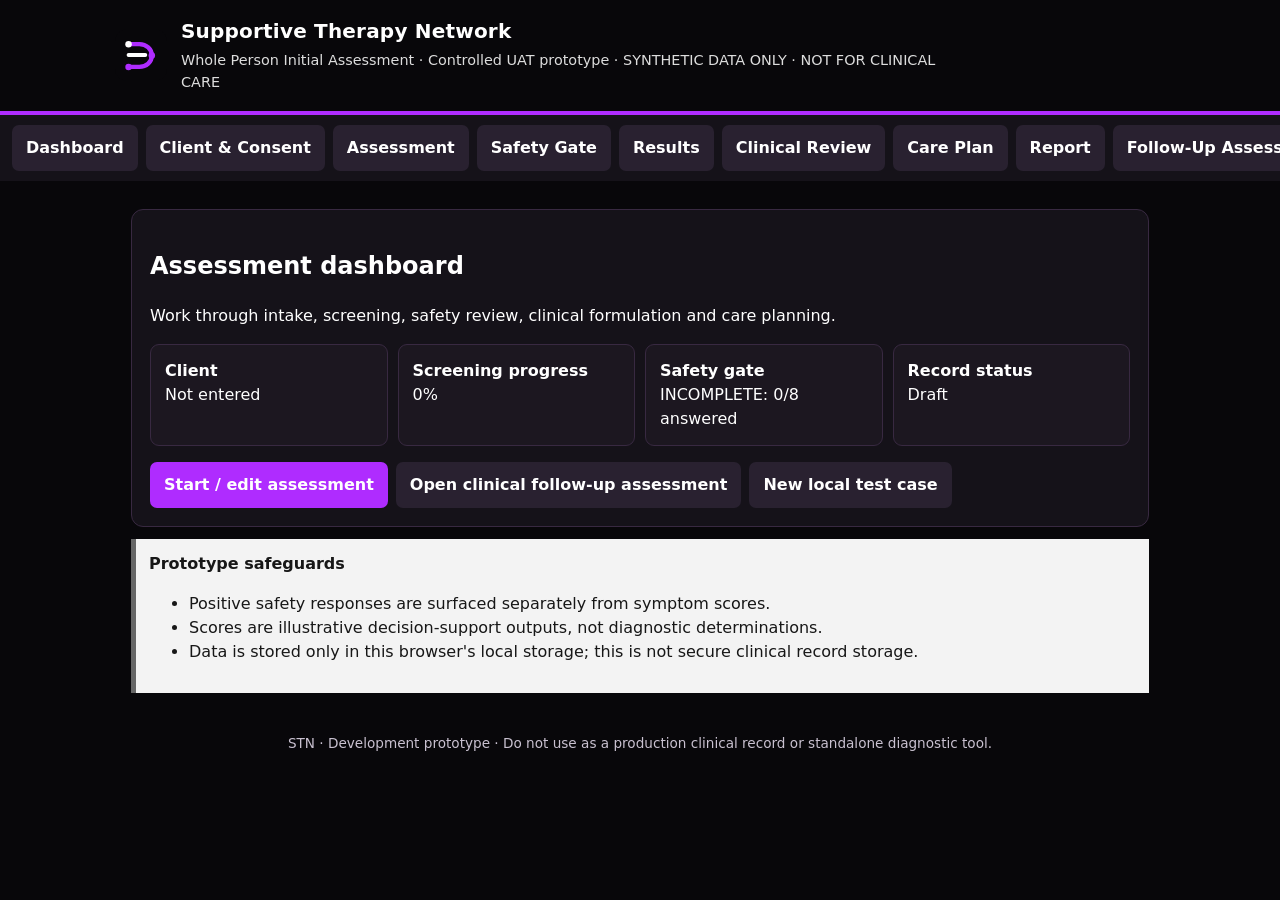
==== prototype/index.html @ 5d3a6917 "Apply STN brand mark, typography and copyright footer" ====
<!doctype html>
<html lang="en-NZ">
<head>
<meta charset="utf-8"><meta name="viewport" content="width=device-width,initial-scale=1,viewport-fit=cover">
<meta name="theme-color" content="#08070a"><meta name="mobile-web-app-capable" content="yes"><meta name="apple-mobile-web-app-capable" content="yes"><meta name="apple-mobile-web-app-status-bar-style" content="black-translucent"><title>STN | Whole Person Initial Assessment</title>
<style>
/* v0.8 controlled UAT: synthetic data only; no clinical deployment */
:root{color-scheme:dark;--ink:#fff;--muted:#c9c1d0;--bg:#08070a;--card:#151219;--line:#382941;--accent:#AF2CFF;--red:#ff626f}
*{box-sizing:border-box}body{margin:0;font:16px/1.5 Inter,ui-sans-serif,system-ui,-apple-system,BlinkMacSystemFont,"Segoe UI",sans-serif;background:var(--bg);color:var(--ink)}header{background:#08070a;color:#fff;padding:18px max(18px,calc((100% - 1050px)/2));border-bottom:4px solid var(--accent)}header h1{margin:0;font-size:1.25rem}header p{margin:4px 0 0;color:#ddd;font-size:.9rem}nav{display:flex;gap:8px;overflow:auto;padding:10px max(12px,calc((100% - 1050px)/2));background:#151219}button{font:inherit;border:0;border-radius:7px;padding:11px 14px;cursor:pointer;font-weight:700}nav button{background:#292130;color:white;white-space:nowrap}.primary{background:var(--accent);color:white}.secondary{background:#292130;color:#fff}.danger{background:#8e1b1b;color:white}main{max-width:1050px;margin:auto;padding:16px}.view{display:none}.view.active{display:block}.card{background:var(--card);border:1px solid var(--line);border-radius:12px;padding:18px;margin:12px 0}.grid{display:grid;grid-template-columns:repeat(auto-fit,minmax(190px,1fr));gap:10px}.stat{padding:14px;border:1px solid var(--line);border-radius:9px;background:#1c1720}.muted{color:var(--muted)}label{display:block;font-weight:700;margin:12px 0 5px}input,textarea,select{width:100%;padding:11px;border:1px solid #5b4b64;border-radius:6px;font:inherit;background:#fff;color:#171717;color-scheme:light}textarea{min-height:80px}.actions{display:flex;flex-wrap:wrap;gap:8px;margin-top:16px}.question{border-top:1px solid var(--line);padding:15px 0}.scale{display:flex;gap:8px;flex-wrap:wrap}.scale label{display:flex;align-items:center;gap:5px;border:1px solid var(--line);padding:7px 10px;border-radius:7px;font-weight:400;margin:4px 0}.scale input{width:auto}.alert{border-left:5px solid var(--red);background:#fff0f0;color:#721c24;padding:13px}.notice{border-left:5px solid #666;background:#f3f3f3;color:#171717;padding:13px}.progress{height:8px;background:#ddd;border-radius:8px;overflow:hidden}.progress div{height:100%;background:var(--accent);width:0}footer{text-align:center;padding:24px;color:var(--muted);font-size:.85rem}table{width:100%;border-collapse:collapse}td,th{text-align:left;border-bottom:1px solid var(--line);padding:8px}@media print{nav,.actions,footer{display:none}body{background:white}.view{display:none!important}#report.view{display:block!important}}

/* Phone-first touch and layout refinements */
html{scroll-behavior:smooth;-webkit-text-size-adjust:100%;text-size-adjust:100%}
body{padding-bottom:env(safe-area-inset-bottom)}
header{padding-top:max(16px,env(safe-area-inset-top));padding-left:max(16px,calc((100% - 1050px)/2));padding-right:max(16px,calc((100% - 1050px)/2))}
nav{position:sticky;top:0;z-index:20;scrollbar-width:thin;padding-left:12px;padding-right:12px}
button{min-height:44px;touch-action:manipulation;-webkit-tap-highlight-color:transparent}
input,textarea,select{font-size:16px;max-width:100%}
.question{scroll-margin-top:100px}
@media(max-width:600px){
  header{padding:14px 16px}
  header h1{font-size:1.12rem}
  header p{font-size:.84rem}
  nav{gap:6px;padding:8px 10px}
  nav button{min-height:42px;padding:9px 12px;font-size:.88rem}
  main{padding:10px}
  .card{padding:14px;border-radius:10px;margin:9px 0}
  h2{font-size:1.22rem;line-height:1.3}
  h3{font-size:1.05rem}
  .grid{grid-template-columns:minmax(0,1fr);gap:8px}
  .stat{padding:12px}
  .actions{display:grid;grid-template-columns:minmax(0,1fr);gap:8px}
  .actions button{width:100%;min-height:46px}
  .scale{display:grid;grid-template-columns:repeat(2,minmax(0,1fr));gap:6px}
  .scale label{margin:0;min-height:44px;padding:9px;align-items:center}
  .scale label:last-child{grid-column:1/-1}
  .scale input{width:18px;height:18px;flex:0 0 auto}
  label{margin-top:14px}
  input,textarea,select{padding:12px}
  textarea{min-height:96px}
  .alert,.notice{padding:12px}
  table{display:block;overflow-x:auto;white-space:nowrap;-webkit-overflow-scrolling:touch}
  footer{padding:20px 12px}
}
@media(max-width:360px){
  .scale{grid-template-columns:minmax(0,1fr)}
  .scale label:last-child{grid-column:auto}
  nav button{font-size:.82rem;padding:8px 10px}
  main{padding:7px}
  .card{padding:12px}
}
@media(prefers-reduced-motion:reduce){html{scroll-behavior:auto}*{animation:none!important;transition:none!important}}

.brand-lockup{display:flex;align-items:center;gap:14px;max-width:1050px;margin:0 auto}.brand-mark{display:block;width:52px;height:52px;flex:0 0 52px;border-radius:12px}.brand-lockup h1{letter-spacing:.01em}.brand-lockup p{max-width:780px}@media(max-width:600px){.brand-lockup{gap:10px}.brand-mark{width:44px;height:44px;flex-basis:44px}}
</style></head>
<body>
<header><div class="brand-lockup"><img class="brand-mark" src="../assets/brand/stn-mark.svg" alt="STN brand mark" width="52" height="52"><div><h1>Supportive Therapy Network</h1><p>Whole Person Initial Assessment · Controlled UAT prototype · SYNTHETIC DATA ONLY · NOT FOR CLINICAL CARE</p></div></div></header>
<nav aria-label="Assessment workflow">
<button onclick="show('dashboard')">Dashboard</button><button onclick="show('client')">Client & Consent</button><button onclick="show('assessment')">Assessment</button><button onclick="show('safety')">Safety Gate</button><button onclick="show('results')">Results</button><button onclick="show('review')">Clinical Review</button><button onclick="show('care')">Care Plan</button><button onclick="show('report')">Report</button>
<button onclick="location.assign(&quot;follow-up-assessment.html&quot;)">Follow-Up Assessment</button></nav>
<main>
<section id="dashboard" class="view active"><div class="card"><h2>Assessment dashboard</h2><p>Work through intake, screening, safety review, clinical formulation and care planning.</p><div class="grid"><div class="stat"><b>Client</b><div id="dashClient">Not entered</div></div><div class="stat"><b>Screening progress</b><div id="dashProgress">0%</div></div><div class="stat"><b>Safety gate</b><div id="dashSafety">Not screened</div></div><div class="stat"><b>Record status</b><div id="dashStatus">Draft</div></div></div><div class="actions"><button class="primary" onclick="show('client')">Start / edit assessment</button><button class="secondary" onclick="location.assign(&quot;follow-up-assessment.html&quot;)">Open clinical follow-up assessment</button><button class="secondary" onclick="newCase()">New local test case</button></div></div><div class="notice"><b>Prototype safeguards</b><ul><li>Positive safety responses are surfaced separately from symptom scores.</li><li>Scores are illustrative decision-support outputs, not diagnostic determinations.</li><li>Data is stored only in this browser's local storage; this is not secure clinical record storage.</li></ul></div></section>
<section id="client" class="view"><div class="card"><h2>Client details and consent</h2><label for="clientId">Client ID (use fictitious data only)</label><input id="clientId"><label for="clientName">Name / preferred name</label><input id="clientName"><label for="dob">Date of birth</label><input id="dob" type="date"><label for="assessDate">Assessment date</label><input id="assessDate" type="date"><label for="clinician">Clinician</label><input id="clinician"><label for="presenting">Presenting concern</label><textarea id="presenting"></textarea><label for="consent">Consent confirmed</label><select id="consent"><option value="">Select</option><option>Yes</option><option>No</option><option>Deferred</option></select><div class="actions"><button class="primary" onclick="saveClient()">Save client</button><button class="secondary" onclick="saveClientAndContinue()">Continue to screening</button></div></div></section>
<section id="assessment" class="view"><div class="card"><h2>Whole-person screening</h2><p class="muted">Demonstration items only. Rate 0–4 based on the assessment conversation. These are not validated instruments.</p><div class="progress"><div id="bar"></div></div><div id="questions"></div><div class="actions"><button class="primary" onclick="saveData();show('safety')">Save and continue to safety</button></div></div></section>
<section id="safety" class="view"><div class="card"><h2>Safety gate</h2><div class="alert"><b>Clinical review required:</b> this prototype does not determine emergency disposition or replace a real-time risk assessment. If there is immediate danger, follow local emergency and organisational procedures.</div><div id="riskQuestions"></div><label for="riskNotes">Immediate safety actions / clinician notes</label><textarea id="riskNotes"></textarea><div class="actions"><button class="primary" onclick="saveSafety()">Save safety screen</button><button class="secondary" onclick="calculate()">Review results</button></div></div></section>
<section id="results" class="view"><div class="card"><h2>Integrated screening results</h2><div id="resultsBox"></div><div class="actions"><button class="primary" onclick="calculate()">Recalculate summary</button><button class="secondary" onclick="show('review')">Clinician review</button></div></div></section>
<section id="review" class="view"><div class="card"><h2>Clinical review</h2><label for="safetyReview">Human safety review / actions documented (required when any safety item is Yes, Unsure, Declined or Not asked). Simulation note only — this does not notify, assign or hand over to a clinician.</label><textarea id="safetyReview"></textarea><label for="mse">Mental state examination</label><textarea id="mse"></textarea><label for="formulation">Clinical formulation</label><textarea id="formulation"></textarea><label for="differential">Differential considerations / exclusions</label><textarea id="differential"></textarea><label for="protective">Protective factors</label><textarea id="protective"></textarea><label for="impression">Clinical impression (clinician-authored)</label><textarea id="impression"></textarea><label for="signoff">Clinician name / sign-off</label><input id="signoff"><div class="actions"><button class="primary" onclick="saveReview()">Save clinical review</button><button class="secondary" onclick="show('care')">Continue to care plan</button></div></div></section>
<section id="care" class="view"><div class="card"><h2>Whole-person care plan</h2><label for="strengths">Client strengths and preferences</label><textarea id="strengths"></textarea><label for="goals">Agreed goals</label><textarea id="goals"></textarea><label for="plan">Interventions, supports and referrals</label><textarea id="plan"></textarea><label for="followup">Follow-up date</label><input id="followup" type="date"><label for="actionsSafety">Safety / crisis plan and escalation arrangements</label><textarea id="actionsSafety"></textarea><div class="actions"><button class="primary" onclick="saveCare()">Save care plan</button><button class="secondary" onclick="show('report')">View report</button></div></div></section>
<section id="report" class="view"><div class="card"><h2>Assessment summary report</h2><div id="reportBox"></div><div class="actions"><button class="primary" onclick="window.print()">Print / save as PDF</button><button class="secondary" onclick="show('dashboard')">Return to dashboard</button></div></div></section>
</main><footer>STN · Development prototype · Do not use as a production clinical record or standalone diagnostic tool.</footer>
<script>
const qs=[['mood','Low mood or loss of interest','Mood'],['sleep','Sleep disturbance','Mood'],['energy','Low energy or fatigue','Mood'],['worry','Excessive or difficult-to-control worry','Anxiety'],['tension','Restlessness or feeling on edge','Anxiety'],['trauma','Intrusive trauma-related memories or reactions','Trauma'],['avoid','Avoidance of trauma reminders','Trauma'],['attention','Persistent attention or organisation difficulties','Attention'],['function','Impact on daily functioning','Functioning']];
const risks=[['suicide','Thoughts of suicide or wishing to be dead'],['selfharm','Recent self-harm thoughts or behaviour'],['attempt','Previous suicide attempt or serious suicidal behaviour'],['violence','Thoughts of seriously harming another person'],['psychosis','Current hallucinations, severe paranoia or loss of reality testing'],['mania','Markedly elevated or irritable mood with reduced need for sleep or risky behaviour'],['substance','Acute substance use creating significant safety concerns'],['danger','Current abuse, exploitation or immediate environmental danger']];const safetyResponses=['Yes','No','Unsure','Declined','Not asked'];
const A={client:{},answers:{},risk:{},review:{},care:{},final:false};const $=id=>document.getElementById(id);
function reviewFormMatchesSaved(){const r=A.review||{};return ['safetyReview','mse','formulation','differential','protective','impression','signoff'].every(id=>$(id).value===(r[id]||''))}
function careFormMatchesSaved(){const p=A.care||{};return ['strengths','goals','plan','followup','actionsSafety'].every(id=>$(id).value===(p[id]||''))}
function show(id){if(A.persistenceError&&id!=='dashboard'){alert('Browser storage is unavailable. Return to the dashboard and stop this assessment; no further workflow steps are permitted.');return}if(id==='assessment'&&(!A.client||A.client.consent!=='Yes'||$('consent').value!=='Yes'||$('clientId').value.trim()!==A.client.clientId||$('clientName').value.trim()!==A.client.name||$('dob').value!==A.client.dob||$('assessDate').value!==A.client.assessDate||$('clinician').value.trim()!==A.client.clinician)){alert('Save current client details and confirm consent before screening.');return}if(id==='safety'&&qs.some(q=>A.answers[q[0]]===undefined)){alert('Answer every screening item before opening the safety gate.');return}if(id==='results'&&(!A.safetySaved||!A.scores||risks.some(q=>!safetyResponses.includes(A.risk[q[0]])))){alert('Complete and save every safety-gate response, then calculate the screening summary.');return}if(id==='review'&&(!A.scores||!A.safetySaved)){alert('Complete screening and save the safety review before clinical review.');return}if(id==='care'&&(!A.reviewSaved||!reviewFormMatchesSaved())){alert('Save the current clinician review and sign-off before creating the care plan.');return}if(id==='report'&&(!A.careSaved||!careFormMatchesSaved())){alert('Save the current care plan before opening the report.');return}document.querySelectorAll('.view').forEach(x=>x.classList.remove('active'));$(id).classList.add('active');render()}
function saveData(){try{localStorage.setItem('stnPrototype',JSON.stringify(A));A.persistenceError=false;return true}catch(e){A.persistenceError=true;alert('Browser storage failed. Stop this workflow; do not continue with unsaved client information. '+e.message);return false}}
function restore(){try{const saved=JSON.parse(localStorage.getItem('stnPrototype')||'null');if(saved&&typeof saved==='object'&&!Array.isArray(saved)){for(const key of ['client','answers','risk','review','care','scores'])if(saved[key]&&typeof saved[key]==='object'&&!Array.isArray(saved[key]))A[key]=saved[key];for(const key of ['final','safetySaved','reviewSaved','careSaved'])if(typeof saved[key]==='boolean')A[key]=saved[key]}}catch(e){try{localStorage.removeItem('stnPrototype')}catch(ignore){}};fillForms();render()}
function fillForms(){const map={clientId:A.client.clientId,clientName:A.client.name,dob:A.client.dob,assessDate:A.client.assessDate,clinician:A.client.clinician,presenting:A.client.presenting,consent:A.client.consent,safetyReview:A.review.safetyReview,mse:A.review.mse,formulation:A.review.formulation,differential:A.review.differential,protective:A.review.protective,impression:A.review.impression,signoff:A.review.signoff,strengths:A.care.strengths,goals:A.care.goals,plan:A.care.plan,followup:A.care.followup,actionsSafety:A.care.actionsSafety};for(const [k,v] of Object.entries(map))if($(k))$(k).value=v||'';if($('riskNotes'))$('riskNotes').value=A.risk.notes||''}
function saveClient(){const client={clientId:$('clientId').value.trim(),name:$('clientName').value.trim(),dob:$('dob').value,assessDate:$('assessDate').value,clinician:$('clinician').value.trim(),presenting:$('presenting').value,consent:$('consent').value};if(!client.clientId||!client.name||!client.dob||!client.assessDate||!client.clinician){alert('Client ID, name, date of birth, assessment date and clinician are required.');return false}if(client.consent!=='Yes'){alert('Confirmed consent is required to continue. If consent is declined or deferred, stop this prototype workflow.');return false}const previousClient=A.client||{};const hasPreviousClient=!!(previousClient.clientId||previousClient.name||previousClient.dob);const identityChanged=hasPreviousClient&&(previousClient.clientId!==client.clientId||previousClient.name!==client.name||previousClient.dob!==client.dob);A.client=client;if(identityChanged){A.answers={};A.risk={};A.review={};A.care={};A.scores=null;A.safetySaved=false;A.reviewSaved=false;A.careSaved=false;A.final=false}else{A.scores=null;A.safetySaved=false;A.reviewSaved=false;A.careSaved=false;A.final=false}if(!saveData())return false;render();alert('Saved in this browser only. Synthetic data only.');return true}
function saveClientAndContinue(){if(saveClient())show('assessment')}
function renderQuestions(){$('questions').innerHTML=qs.map((q,i)=>'<div class="question"><b>'+(i+1)+'. '+q[1]+'</b><div class="scale">'+[0,1,2,3,4].map(v=>'<label><input type="radio" name="'+q[0]+'" value="'+v+'" '+(String(A.answers[q[0]])===String(v)?'checked':'')+' onchange="setAnswer(&quot;'+q[0]+'&quot;,this.value)"> '+v+' — '+['None','Mild','Moderate','Marked','Severe'][v]+'</label>').join('')+'</div></div>').join('')}
function renderRisks(){$('riskQuestions').innerHTML=risks.map(q=>'<div class="question"><b>'+q[1]+'</b><div class="actions">'+safetyResponses.map(value=>'<button class="'+(A.risk[q[0]]===value?(value==='Yes'?'danger':'primary'):'secondary')+'" onclick="setRisk(&quot;'+q[0]+'&quot;,&quot;'+value+'&quot;)">'+value+'</button>').join('')+'</div></div>').join('')}
function setAnswer(key,value){const previous=A.answers[key];A.answers[key]=value;A.scores=null;A.safetySaved=false;A.reviewSaved=false;A.careSaved=false;A.final=false;if(!saveData()){if(previous===undefined)delete A.answers[key];else A.answers[key]=previous;render();return}render()}
function setRisk(key,value){const previous=A.risk[key];A.risk[key]=value;A.safetySaved=false;A.scores=null;A.reviewSaved=false;A.careSaved=false;A.final=false;if(!saveData()){if(previous===undefined)delete A.risk[key];else A.risk[key]=previous;render();return}render()}
function band(n){return 'Descriptive response total only — no validated severity threshold'}
function calculate(){if(qs.some(q=>A.answers[q[0]]===undefined)){alert('Answer every screening item before calculating results.');return}if(!A.safetySaved||risks.some(q=>!safetyResponses.includes(A.risk[q[0]]))){alert('Complete and save every safety-gate response. Unanswered items are not treated as No.');return}A.scores={Mood:['mood','sleep','energy'].reduce((s,k)=>s+(+A.answers[k]||0),0),Anxiety:['worry','tension'].reduce((s,k)=>s+(+A.answers[k]||0),0),Trauma:['trauma','avoid'].reduce((s,k)=>s+(+A.answers[k]||0),0),Attention:['attention'].reduce((s,k)=>s+(+A.answers[k]||0),0),Functioning:['function'].reduce((s,k)=>s+(+A.answers[k]||0),0)};if(!saveData())return;renderResults();show('results')}
function flags(){return risks.filter(([key])=>A.risk&&A.risk[key]!==undefined&&A.risk[key]!=='No').map(([key])=>key)}
function renderResults(){const s=A.scores||{};const f=flags();$('resultsBox').innerHTML='<div class="grid">'+Object.entries(s).map(([k,v])=>'<div class="stat"><b>'+esc(k)+'</b><h2>'+esc(v)+'</h2>'+esc(band(v))+'</div>').join('')+'</div><div class="'+(f.length?'alert':'notice')+'"><b>'+(f.length?'Safety response(s) require human review':'No positive responses recorded — not a safety clearance')+'</b><p>'+(f.length?f.map(key=>key+' ('+A.risk[key]+')').join(', '):'A negative screen does not establish absence of risk.')+'</p></div><p>These demonstration scores are not validated clinical scales, do not establish a diagnosis and must not be used alone for triage or treatment decisions.</p>'}
function saveSafety(){const missing=risks.filter(q=>!safetyResponses.includes(A.risk[q[0]]));if(missing.length){alert('Safety screen incomplete. Record a response or explicitly select Not asked for every item: '+missing.map(q=>q[0]).join(', '));return}A.risk.notes=$('riskNotes').value;A.safetySaved=true;A.reviewSaved=false;A.careSaved=false;A.final=false;if(!saveData())return;render();alert('Safety responses saved locally. Any positive response requires direct clinician review; this is not an emergency disposition.')}
function saveReview(){if(!A.scores||!A.safetySaved){alert('Complete screening and save the safety gate before clinical review.');return}const review={safetyReview:$('safetyReview').value,mse:$('mse').value,formulation:$('formulation').value,differential:$('differential').value,protective:$('protective').value,impression:$('impression').value,signoff:$('signoff').value.trim()};if(flags().length&&!review.safetyReview.trim()){alert('A Yes, Unsure, Declined or Not asked safety response requires a documented human safety review note before the simulated workflow can proceed. This note does not create a handover.');return}if(!review.signoff){alert('Clinician sign-off name is required.');return}A.review=review;A.reviewSaved=true;A.careSaved=false;if(!saveData())return;alert('Clinical review saved locally. This is not an authenticated electronic signature.')}
function saveCare(){if(!A.reviewSaved){alert('Save clinician review and sign-off first.');return}const care={strengths:$('strengths').value,goals:$('goals').value,plan:$('plan').value,followup:$('followup').value,actionsSafety:$('actionsSafety').value};if(!care.goals.trim()||!care.plan.trim()){alert('Agreed goals and interventions / supports / referrals are required.');return}A.care=care;A.careSaved=true;if(!saveData())return;render();alert('Care plan saved locally. This does not constitute clinical finalisation.')}
function esc(value){return String(value??'').replace(/&/g,'&amp;').replace(/</g,'&lt;').replace(/>/g,'&gt;').replace(/"/g,'&quot;').replace(/'/g,'&#39;')}
function renderReport(){const c=A.client||{},r=A.review||{},p=A.care||{},s=A.scores||{};$('reportBox').innerHTML='<h3>Client and assessment</h3><p><b>ID:</b> '+esc(c.clientId)+'<br><b>Name:</b> '+esc(c.name)+'<br><b>Date:</b> '+esc(c.assessDate)+'<br><b>Clinician:</b> '+esc(c.clinician)+'<br><b>Consent:</b> '+esc(c.consent||'Not recorded')+'</p><h3>Screening summary</h3><table><tr><th>Domain</th><th>Illustrative score</th><th>Band</th></tr>'+Object.entries(s).map(([k,v])=>'<tr><td>'+esc(k)+'</td><td>'+esc(v)+'</td><td>'+esc(band(v))+'</td></tr>').join('')+'</table><h3>Safety gate</h3><p>'+(flags().length?'Positive responses: '+flags().join(', '):'No positive responses recorded')+'</p><p>' +esc(A.risk.notes)+'</p><h3>Clinical review</h3><p><b>Human safety review / actions documented:</b> '+esc(r.safetyReview)+'</p><p><b>MSE:</b> '+esc(r.mse)+'</p><p><b>Formulation:</b> '+esc(r.formulation)+'</p><p><b>Differential:</b> '+esc(r.differential)+'</p><p><b>Protective factors:</b> '+esc(r.protective)+'</p><p><b>Clinical impression:</b> '+esc(r.impression)+'</p><p><b>Sign-off:</b> '+esc(r.signoff)+'</p><h3>Care plan</h3><p><b>Strengths:</b> '+esc(p.strengths)+'</p><p><b>Goals:</b> '+esc(p.goals)+'</p><p><b>Interventions and referrals:</b> '+esc(p.plan)+'</p><p><b>Safety plan:</b> '+esc(p.actionsSafety)+'</p><p><b>Follow-up:</b> '+esc(p.followup)+'</p>'}
function render(){const n=Object.keys(A.answers).length;const answered=risks.filter(q=>safetyResponses.includes(A.risk[q[0]])).length;$('dashClient').textContent=A.client.name||A.client.clientId||'Not entered';$('dashProgress').textContent=Math.round(n/qs.length*100)+'%';$('dashSafety').textContent=A.safetySaved?(flags().length?'Human review required: '+flags().length+' safety item(s)':'No positive responses recorded; this is not a safety clearance'):'INCOMPLETE: '+answered+'/'+risks.length+' answered';$('dashStatus').textContent=A.final?'Finalised':'Draft';$('bar').style.width=Math.round(n/qs.length*100)+'%';renderQuestions();renderRisks();renderResults();renderReport();fillForms()}
function newCase(){if(confirm('Clear this browser’s STN prototype test case?')){localStorage.removeItem('stnPrototype');location.reload()}}
restore();
</script></body></html>
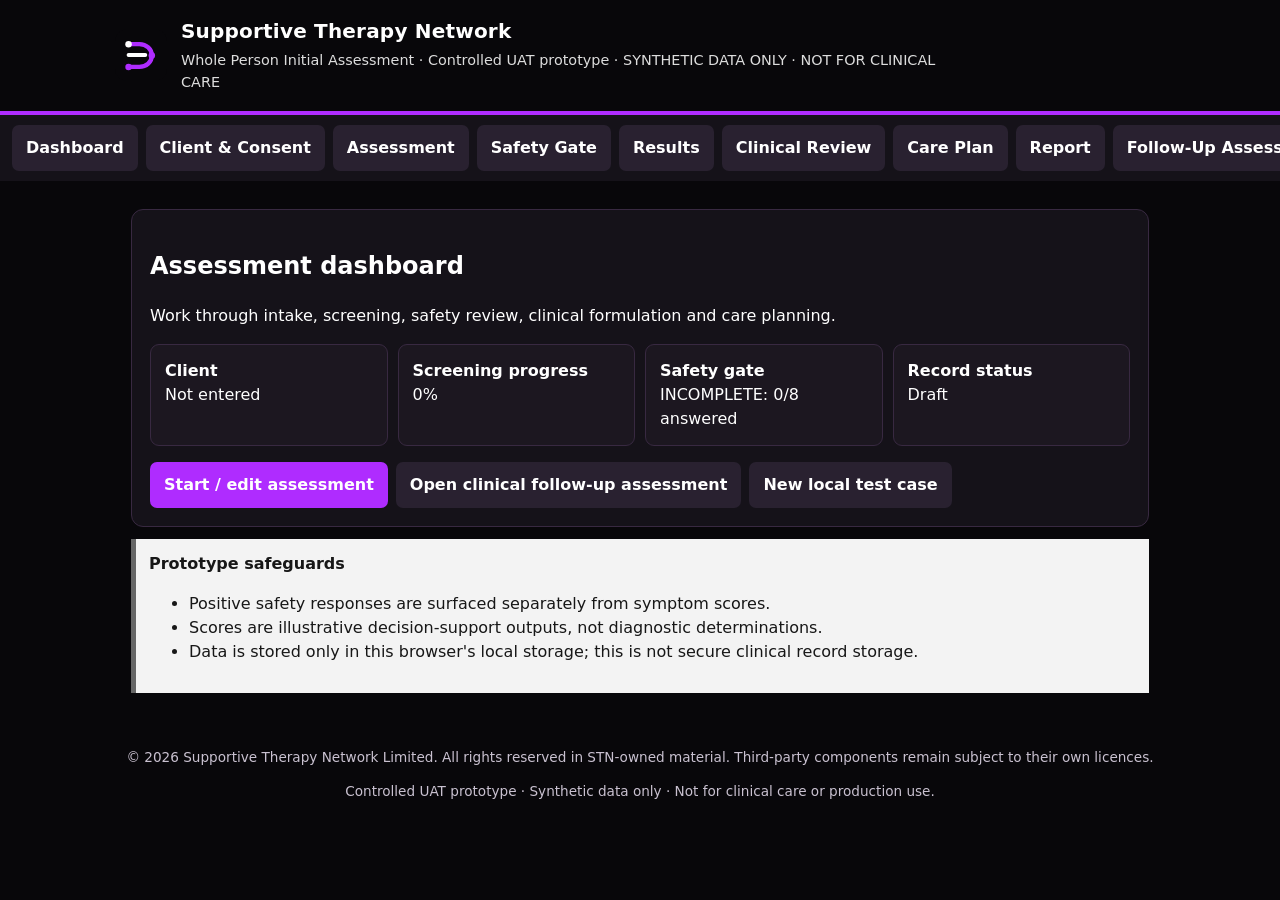
==== commit e037bb2a: "Add complete STN copyright and prototype status footer" ====
--- a/prototype/index.html
+++ b/prototype/index.html
@@ -66,7 +66,7 @@
 <section id="review" class="view"><div class="card"><h2>Clinical review</h2><label for="safetyReview">Human safety review / actions documented (required when any safety item is Yes, Unsure, Declined or Not asked). Simulation note only — this does not notify, assign or hand over to a clinician.</label><textarea id="safetyReview"></textarea><label for="mse">Mental state examination</label><textarea id="mse"></textarea><label for="formulation">Clinical formulation</label><textarea id="formulation"></textarea><label for="differential">Differential considerations / exclusions</label><textarea id="differential"></textarea><label for="protective">Protective factors</label><textarea id="protective"></textarea><label for="impression">Clinical impression (clinician-authored)</label><textarea id="impression"></textarea><label for="signoff">Clinician name / sign-off</label><input id="signoff"><div class="actions"><button class="primary" onclick="saveReview()">Save clinical review</button><button class="secondary" onclick="show('care')">Continue to care plan</button></div></div></section>
 <section id="care" class="view"><div class="card"><h2>Whole-person care plan</h2><label for="strengths">Client strengths and preferences</label><textarea id="strengths"></textarea><label for="goals">Agreed goals</label><textarea id="goals"></textarea><label for="plan">Interventions, supports and referrals</label><textarea id="plan"></textarea><label for="followup">Follow-up date</label><input id="followup" type="date"><label for="actionsSafety">Safety / crisis plan and escalation arrangements</label><textarea id="actionsSafety"></textarea><div class="actions"><button class="primary" onclick="saveCare()">Save care plan</button><button class="secondary" onclick="show('report')">View report</button></div></div></section>
 <section id="report" class="view"><div class="card"><h2>Assessment summary report</h2><div id="reportBox"></div><div class="actions"><button class="primary" onclick="window.print()">Print / save as PDF</button><button class="secondary" onclick="show('dashboard')">Return to dashboard</button></div></div></section>
-</main><footer>STN · Development prototype · Do not use as a production clinical record or standalone diagnostic tool.</footer>
+</main><footer><p>© 2026 Supportive Therapy Network Limited. All rights reserved in STN-owned material. Third-party components remain subject to their own licences.</p><p>Controlled UAT prototype · Synthetic data only · Not for clinical care or production use.</p></footer>
 <script>
 const qs=[['mood','Low mood or loss of interest','Mood'],['sleep','Sleep disturbance','Mood'],['energy','Low energy or fatigue','Mood'],['worry','Excessive or difficult-to-control worry','Anxiety'],['tension','Restlessness or feeling on edge','Anxiety'],['trauma','Intrusive trauma-related memories or reactions','Trauma'],['avoid','Avoidance of trauma reminders','Trauma'],['attention','Persistent attention or organisation difficulties','Attention'],['function','Impact on daily functioning','Functioning']];
 const risks=[['suicide','Thoughts of suicide or wishing to be dead'],['selfharm','Recent self-harm thoughts or behaviour'],['attempt','Previous suicide attempt or serious suicidal behaviour'],['violence','Thoughts of seriously harming another person'],['psychosis','Current hallucinations, severe paranoia or loss of reality testing'],['mania','Markedly elevated or irritable mood with reduced need for sleep or risky behaviour'],['substance','Acute substance use creating significant safety concerns'],['danger','Current abuse, exploitation or immediate environmental danger']];const safetyResponses=['Yes','No','Unsure','Declined','Not asked'];
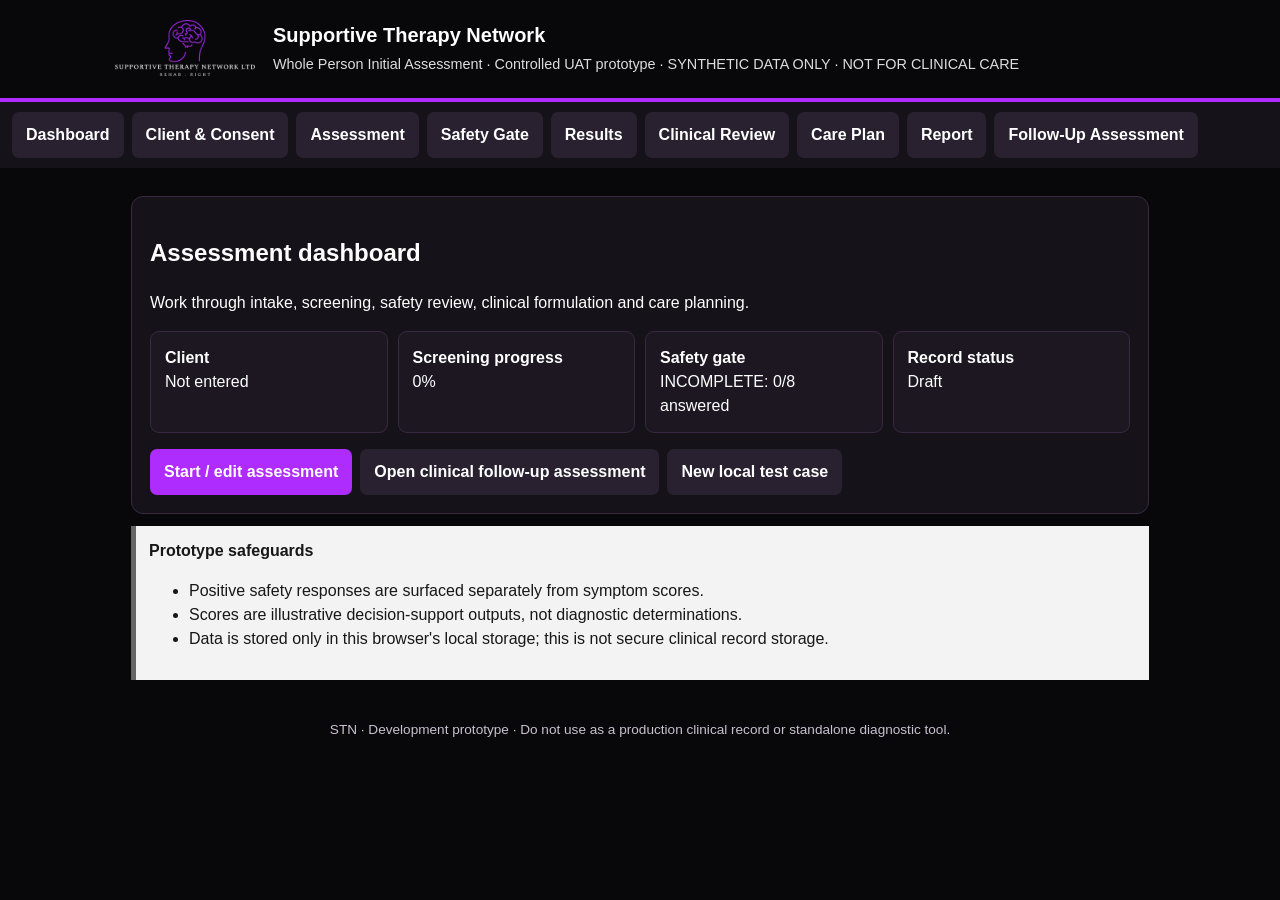
==== commit 5f94ad16: "fix: use canonical STN logo in assessment prototype" ====
--- a/prototype/index.html
+++ b/prototype/index.html
@@ -4,9 +4,11 @@
 <meta charset="utf-8"><meta name="viewport" content="width=device-width,initial-scale=1,viewport-fit=cover">
 <meta name="theme-color" content="#08070a"><meta name="mobile-web-app-capable" content="yes"><meta name="apple-mobile-web-app-capable" content="yes"><meta name="apple-mobile-web-app-status-bar-style" content="black-translucent"><title>STN | Whole Person Initial Assessment</title>
 <style>
+.stn-brand{display:flex;align-items:center;gap:18px;min-height:64px}.stn-brand img{display:block;width:140px;height:56px;object-fit:contain;flex:0 0 auto}.stn-brand-copy{min-width:0}.stn-brand-copy h1{margin:0}.stn-brand-copy p{margin:4px 0 0}@media(max-width:420px){.stn-brand{gap:10px}.stn-brand img{width:104px;height:44px}}
+
 /* v0.8 controlled UAT: synthetic data only; no clinical deployment */
 :root{color-scheme:dark;--ink:#fff;--muted:#c9c1d0;--bg:#08070a;--card:#151219;--line:#382941;--accent:#AF2CFF;--red:#ff626f}
-*{box-sizing:border-box}body{margin:0;font:16px/1.5 Inter,ui-sans-serif,system-ui,-apple-system,BlinkMacSystemFont,"Segoe UI",sans-serif;background:var(--bg);color:var(--ink)}header{background:#08070a;color:#fff;padding:18px max(18px,calc((100% - 1050px)/2));border-bottom:4px solid var(--accent)}header h1{margin:0;font-size:1.25rem}header p{margin:4px 0 0;color:#ddd;font-size:.9rem}nav{display:flex;gap:8px;overflow:auto;padding:10px max(12px,calc((100% - 1050px)/2));background:#151219}button{font:inherit;border:0;border-radius:7px;padding:11px 14px;cursor:pointer;font-weight:700}nav button{background:#292130;color:white;white-space:nowrap}.primary{background:var(--accent);color:white}.secondary{background:#292130;color:#fff}.danger{background:#8e1b1b;color:white}main{max-width:1050px;margin:auto;padding:16px}.view{display:none}.view.active{display:block}.card{background:var(--card);border:1px solid var(--line);border-radius:12px;padding:18px;margin:12px 0}.grid{display:grid;grid-template-columns:repeat(auto-fit,minmax(190px,1fr));gap:10px}.stat{padding:14px;border:1px solid var(--line);border-radius:9px;background:#1c1720}.muted{color:var(--muted)}label{display:block;font-weight:700;margin:12px 0 5px}input,textarea,select{width:100%;padding:11px;border:1px solid #5b4b64;border-radius:6px;font:inherit;background:#fff;color:#171717;color-scheme:light}textarea{min-height:80px}.actions{display:flex;flex-wrap:wrap;gap:8px;margin-top:16px}.question{border-top:1px solid var(--line);padding:15px 0}.scale{display:flex;gap:8px;flex-wrap:wrap}.scale label{display:flex;align-items:center;gap:5px;border:1px solid var(--line);padding:7px 10px;border-radius:7px;font-weight:400;margin:4px 0}.scale input{width:auto}.alert{border-left:5px solid var(--red);background:#fff0f0;color:#721c24;padding:13px}.notice{border-left:5px solid #666;background:#f3f3f3;color:#171717;padding:13px}.progress{height:8px;background:#ddd;border-radius:8px;overflow:hidden}.progress div{height:100%;background:var(--accent);width:0}footer{text-align:center;padding:24px;color:var(--muted);font-size:.85rem}table{width:100%;border-collapse:collapse}td,th{text-align:left;border-bottom:1px solid var(--line);padding:8px}@media print{nav,.actions,footer{display:none}body{background:white}.view{display:none!important}#report.view{display:block!important}}
+*{box-sizing:border-box}body{margin:0;font:16px/1.5 Manrope,Arial,Helvetica,sans-serif;background:var(--bg);color:var(--ink)}header{background:#08070a;color:#fff;padding:18px max(18px,calc((100% - 1050px)/2));border-bottom:4px solid var(--accent)}header h1{margin:0;font-size:1.25rem}header p{margin:4px 0 0;color:#ddd;font-size:.9rem}nav{display:flex;gap:8px;overflow:auto;padding:10px max(12px,calc((100% - 1050px)/2));background:#151219}button{font:inherit;border:0;border-radius:7px;padding:11px 14px;cursor:pointer;font-weight:700}nav button{background:#292130;color:white;white-space:nowrap}.primary{background:var(--accent);color:white}.secondary{background:#292130;color:#fff}.danger{background:#8e1b1b;color:white}main{max-width:1050px;margin:auto;padding:16px}.view{display:none}.view.active{display:block}.card{background:var(--card);border:1px solid var(--line);border-radius:12px;padding:18px;margin:12px 0}.grid{display:grid;grid-template-columns:repeat(auto-fit,minmax(190px,1fr));gap:10px}.stat{padding:14px;border:1px solid var(--line);border-radius:9px;background:#1c1720}.muted{color:var(--muted)}label{display:block;font-weight:700;margin:12px 0 5px}input,textarea,select{width:100%;padding:11px;border:1px solid #5b4b64;border-radius:6px;font:inherit;background:#fff;color:#171717;color-scheme:light}textarea{min-height:80px}.actions{display:flex;flex-wrap:wrap;gap:8px;margin-top:16px}.question{border-top:1px solid var(--line);padding:15px 0}.scale{display:flex;gap:8px;flex-wrap:wrap}.scale label{display:flex;align-items:center;gap:5px;border:1px solid var(--line);padding:7px 10px;border-radius:7px;font-weight:400;margin:4px 0}.scale input{width:auto}.alert{border-left:5px solid var(--red);background:#fff0f0;color:#721c24;padding:13px}.notice{border-left:5px solid #666;background:#f3f3f3;color:#171717;padding:13px}.progress{height:8px;background:#ddd;border-radius:8px;overflow:hidden}.progress div{height:100%;background:var(--accent);width:0}footer{text-align:center;padding:24px;color:var(--muted);font-size:.85rem}table{width:100%;border-collapse:collapse}td,th{text-align:left;border-bottom:1px solid var(--line);padding:8px}@media print{nav,.actions,footer{display:none}body{background:white}.view{display:none!important}#report.view{display:block!important}}
 
 /* Phone-first touch and layout refinements */
 html{scroll-behavior:smooth;-webkit-text-size-adjust:100%;text-size-adjust:100%}
@@ -50,10 +52,9 @@
 }
 @media(prefers-reduced-motion:reduce){html{scroll-behavior:auto}*{animation:none!important;transition:none!important}}
 
-.brand-lockup{display:flex;align-items:center;gap:14px;max-width:1050px;margin:0 auto}.brand-mark{display:block;width:52px;height:52px;flex:0 0 52px;border-radius:12px}.brand-lockup h1{letter-spacing:.01em}.brand-lockup p{max-width:780px}@media(max-width:600px){.brand-lockup{gap:10px}.brand-mark{width:44px;height:44px;flex-basis:44px}}
 </style></head>
 <body>
-<header><div class="brand-lockup"><img class="brand-mark" src="../assets/brand/stn-mark.svg" alt="STN brand mark" width="52" height="52"><div><h1>Supportive Therapy Network</h1><p>Whole Person Initial Assessment · Controlled UAT prototype · SYNTHETIC DATA ONLY · NOT FOR CLINICAL CARE</p></div></div></header>
+<header><div class="stn-brand"><img src="../assets/brand/stn-logo-original.png" alt="Supportive Therapy Network logo" width="700" height="280" decoding="async"><div class="stn-brand-copy"><h1>Supportive Therapy Network</h1><p>Whole Person Initial Assessment · Controlled UAT prototype · SYNTHETIC DATA ONLY · NOT FOR CLINICAL CARE</p></div></div></header>
 <nav aria-label="Assessment workflow">
 <button onclick="show('dashboard')">Dashboard</button><button onclick="show('client')">Client & Consent</button><button onclick="show('assessment')">Assessment</button><button onclick="show('safety')">Safety Gate</button><button onclick="show('results')">Results</button><button onclick="show('review')">Clinical Review</button><button onclick="show('care')">Care Plan</button><button onclick="show('report')">Report</button>
 <button onclick="location.assign(&quot;follow-up-assessment.html&quot;)">Follow-Up Assessment</button></nav>
@@ -66,7 +67,7 @@
 <section id="review" class="view"><div class="card"><h2>Clinical review</h2><label for="safetyReview">Human safety review / actions documented (required when any safety item is Yes, Unsure, Declined or Not asked). Simulation note only — this does not notify, assign or hand over to a clinician.</label><textarea id="safetyReview"></textarea><label for="mse">Mental state examination</label><textarea id="mse"></textarea><label for="formulation">Clinical formulation</label><textarea id="formulation"></textarea><label for="differential">Differential considerations / exclusions</label><textarea id="differential"></textarea><label for="protective">Protective factors</label><textarea id="protective"></textarea><label for="impression">Clinical impression (clinician-authored)</label><textarea id="impression"></textarea><label for="signoff">Clinician name / sign-off</label><input id="signoff"><div class="actions"><button class="primary" onclick="saveReview()">Save clinical review</button><button class="secondary" onclick="show('care')">Continue to care plan</button></div></div></section>
 <section id="care" class="view"><div class="card"><h2>Whole-person care plan</h2><label for="strengths">Client strengths and preferences</label><textarea id="strengths"></textarea><label for="goals">Agreed goals</label><textarea id="goals"></textarea><label for="plan">Interventions, supports and referrals</label><textarea id="plan"></textarea><label for="followup">Follow-up date</label><input id="followup" type="date"><label for="actionsSafety">Safety / crisis plan and escalation arrangements</label><textarea id="actionsSafety"></textarea><div class="actions"><button class="primary" onclick="saveCare()">Save care plan</button><button class="secondary" onclick="show('report')">View report</button></div></div></section>
 <section id="report" class="view"><div class="card"><h2>Assessment summary report</h2><div id="reportBox"></div><div class="actions"><button class="primary" onclick="window.print()">Print / save as PDF</button><button class="secondary" onclick="show('dashboard')">Return to dashboard</button></div></div></section>
-</main><footer><p>© 2026 Supportive Therapy Network Limited. All rights reserved in STN-owned material. Third-party components remain subject to their own licences.</p><p>Controlled UAT prototype · Synthetic data only · Not for clinical care or production use.</p></footer>
+</main><footer>STN · Development prototype · Do not use as a production clinical record or standalone diagnostic tool.</footer>
 <script>
 const qs=[['mood','Low mood or loss of interest','Mood'],['sleep','Sleep disturbance','Mood'],['energy','Low energy or fatigue','Mood'],['worry','Excessive or difficult-to-control worry','Anxiety'],['tension','Restlessness or feeling on edge','Anxiety'],['trauma','Intrusive trauma-related memories or reactions','Trauma'],['avoid','Avoidance of trauma reminders','Trauma'],['attention','Persistent attention or organisation difficulties','Attention'],['function','Impact on daily functioning','Functioning']];
 const risks=[['suicide','Thoughts of suicide or wishing to be dead'],['selfharm','Recent self-harm thoughts or behaviour'],['attempt','Previous suicide attempt or serious suicidal behaviour'],['violence','Thoughts of seriously harming another person'],['psychosis','Current hallucinations, severe paranoia or loss of reality testing'],['mania','Markedly elevated or irritable mood with reduced need for sleep or risky behaviour'],['substance','Acute substance use creating significant safety concerns'],['danger','Current abuse, exploitation or immediate environmental danger']];const safetyResponses=['Yes','No','Unsure','Declined','Not asked'];
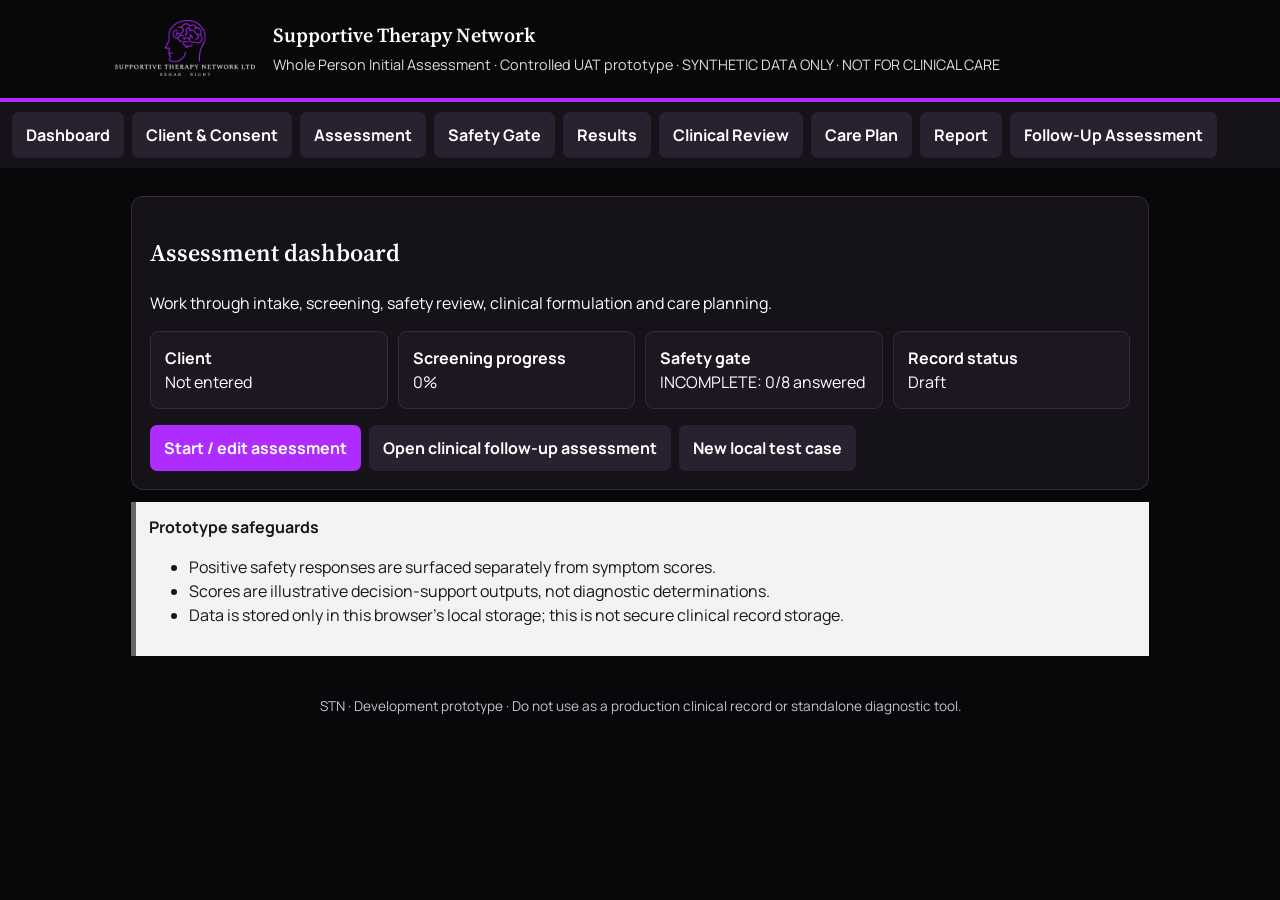
==== commit b8a8b040: "Apply approved STN typography and brand tokens to assessment prototype" ====
--- a/prototype/index.html
+++ b/prototype/index.html
@@ -3,6 +3,7 @@
 <head>
 <meta charset="utf-8"><meta name="viewport" content="width=device-width,initial-scale=1,viewport-fit=cover">
 <meta name="theme-color" content="#08070a"><meta name="mobile-web-app-capable" content="yes"><meta name="apple-mobile-web-app-capable" content="yes"><meta name="apple-mobile-web-app-status-bar-style" content="black-translucent"><title>STN | Whole Person Initial Assessment</title>
+<link rel="preconnect" href="https://fonts.googleapis.com"><link rel="preconnect" href="https://fonts.gstatic.com" crossorigin><link href="https://fonts.googleapis.com/css2?family=Manrope:wght@400;500;600;700;800&family=Source+Serif+4:wght@400;500;600;700&display=swap" rel="stylesheet">
 <style>
 .stn-brand{display:flex;align-items:center;gap:18px;min-height:64px}.stn-brand img{display:block;width:140px;height:56px;object-fit:contain;flex:0 0 auto}.stn-brand-copy{min-width:0}.stn-brand-copy h1{margin:0}.stn-brand-copy p{margin:4px 0 0}@media(max-width:420px){.stn-brand{gap:10px}.stn-brand img{width:104px;height:44px}}
 
@@ -52,6 +53,15 @@
 }
 @media(prefers-reduced-motion:reduce){html{scroll-behavior:auto}*{animation:none!important;transition:none!important}}
 
+
+/* STN approved typography lock — brand artwork remains byte-for-byte unchanged. */
+:root{--stn-purple:#AF2CFF;--stn-black:#08070A;--stn-charcoal:#151219;--stn-muted:#C9C1D0;--stn-body:"Manrope",Arial,Helvetica,sans-serif;--stn-display:"Source Serif 4",Georgia,serif}
+body{font-family:var(--stn-body)}
+h1,h2,h3,h4,h5,h6,.section-title,.page-title{font-family:var(--stn-display);font-weight:600}
+header h1,.stn-brand-copy h1{font-family:var(--stn-display);font-weight:600}
+button,input,textarea,select{font-family:var(--stn-body)}
+:focus-visible{outline-color:var(--stn-purple)}
+
 </style></head>
 <body>
 <header><div class="stn-brand"><img src="../assets/brand/stn-logo-original.png" alt="Supportive Therapy Network logo" width="700" height="280" decoding="async"><div class="stn-brand-copy"><h1>Supportive Therapy Network</h1><p>Whole Person Initial Assessment · Controlled UAT prototype · SYNTHETIC DATA ONLY · NOT FOR CLINICAL CARE</p></div></div></header>
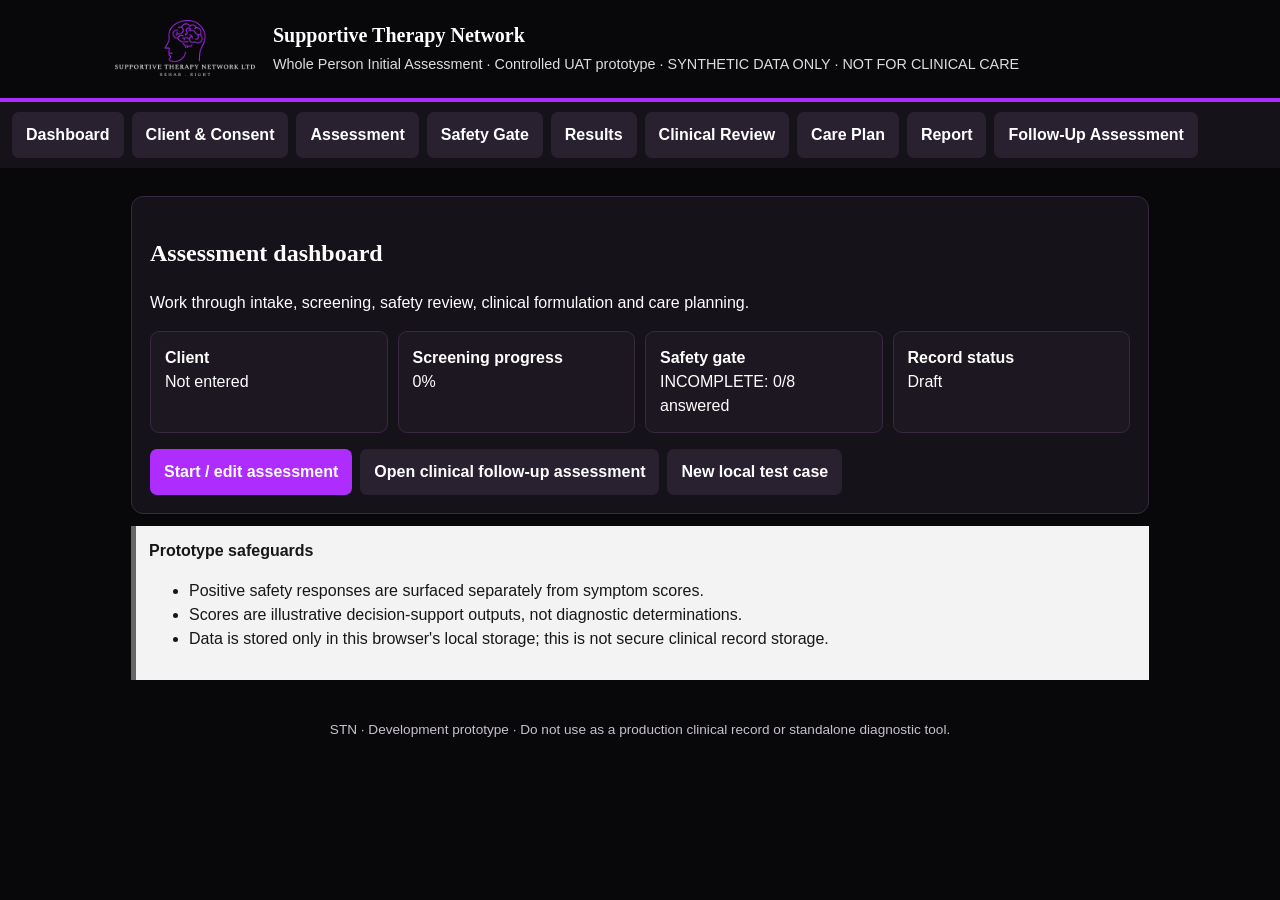
==== commit c287e9ee: "Address second independent review of Stages 0-1 (PR #52) Responds to items 1-10 of the review. No me" ====
--- a/prototype/index.html
+++ b/prototype/index.html
@@ -1,6 +1,7 @@
 <!doctype html>
 <html lang="en-NZ">
 <head>
+  <meta http-equiv="Content-Security-Policy" content="default-src 'self'; script-src 'self' 'unsafe-inline'; style-src 'self' 'unsafe-inline' https://fonts.googleapis.com; font-src https://fonts.gstatic.com; img-src 'self' data:; connect-src 'self'; object-src 'none'; base-uri 'none'; form-action 'self'">
 <meta charset="utf-8"><meta name="viewport" content="width=device-width,initial-scale=1,viewport-fit=cover">
 <meta name="theme-color" content="#08070a"><meta name="mobile-web-app-capable" content="yes"><meta name="apple-mobile-web-app-capable" content="yes"><meta name="apple-mobile-web-app-status-bar-style" content="black-translucent"><title>STN | Whole Person Initial Assessment</title>
 <link rel="preconnect" href="https://fonts.googleapis.com"><link rel="preconnect" href="https://fonts.gstatic.com" crossorigin><link href="https://fonts.googleapis.com/css2?family=Manrope:wght@400;500;600;700;800&family=Source+Serif+4:wght@400;500;600;700&display=swap" rel="stylesheet">
